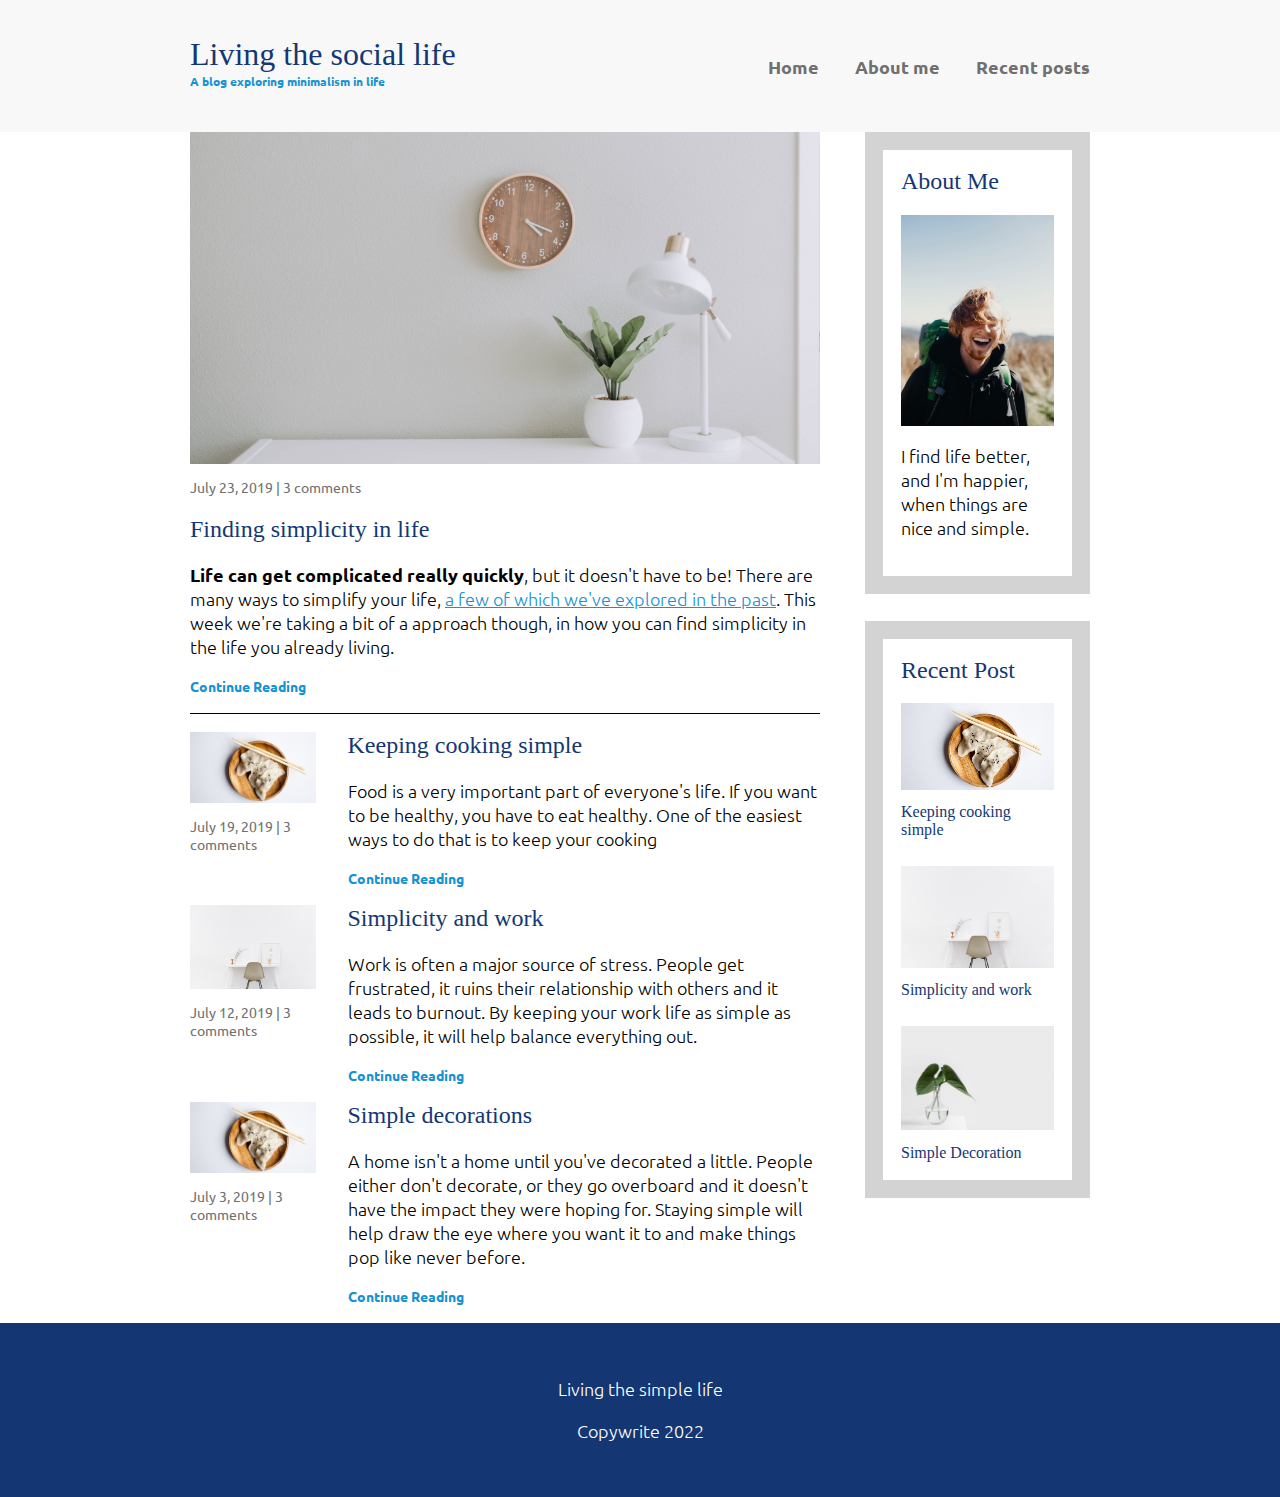
==== index.html @ bc40eb61 "fixed some class names" ====
<html>
    <head>
        <link href="https://fonts.googleapis.com/css2?family=Ubuntu:wght@300;400;700&display=swap" rel="stylesheet">
        <link rel="stylesheet" href="css/style.css">
    </head>
    <body> 
        <header>
            <div class="container container-flex">
                <div class="site-title">
                    <h1>Living the social life</h1>
                    <p class="subtitle">A blog exploring minimalism in life</p>
                </div>
                <nav>
                    <ul>
                        <li><a href="#">Home</a></li>
                        <li><a href="#">About me</a></li>
                        <li><a href="#">Recent posts</a></li>
                    </ul>
                </nav>
            </div> <!-- / .container -->
        </header>

      

           <!--main content container-->
            <div class="container container-flex">
                 <!--left side starts-->
                <main class="main-content">
                    <article id="article-feature">
                        <img src="img/home-decor.jpg">
                        <h3 class="date-info">July 23, 2019  |  3 comments</h3>
                        <h2 class="div-header">Finding simplicity in life</h2>
                        <p><strong>Life can get complicated really quickly</strong>, but it doesn't have to be! There are many ways 
                           to simplify your life, <a href="#" >a few of which we've explored in the past</a>. This week we're taking 
                           a bit of a approach though, in how you can find simplicity in the life you already living. 
                        </p>
                        <a href="#" class="article-read-more">Continue Reading</a>
                        <div class="section-breakoff"></div>
                    </article>

                    <div class="sub-sec-container">
                        <!--firt sub-sec-->
                        <article class="article-recent">
                            <div class="left-sub-sec">
                                <img src="img/food.jpg" alt="plate of food">
                                <h3>July 19, 2019  |  3 comments</h3>
                            </div>
                            <div class="right-sub-sec">
                                <h2>Keeping cooking simple</h2>
                                <p>Food is a very important part of everyone's life. If you want to be healthy, you 
                                   have to eat healthy. One of the easiest ways to do that is to keep your cooking 
                                </p>
                                <a href="#" class="article-read-more">Continue Reading</a>
                            </div>
                        </article>
                        <!--second sub-sec-->
                        <article class="article-recent">
                            <div class="left-sub-sec">
                                <img src="img/work-desk.jpg" alt="work space">
                                <h3>July 12, 2019  |  3 comments</h3>
                            </div>
                            <div class="right-sub-sec">
                                <h2>Simplicity and work</h2>
                                <p>Work is often a major source of stress. People get frustrated, it ruins their 
                                   relationship with others and it leads to burnout. By keeping your work life as 
                                   simple as possible, it will help balance everything out. 
                                </p>
                                <a href="#" class="article-read-more">Continue Reading</a>
                            </div>
                        </article>
                        <!--Third sub-sec-->
                        <article class="article-recent">
                            <div class="left-sub-sec">
                                <img src="img/food.jpg" alt="plate of food">
                                <h3>July 3, 2019  |  3 comments</h3>
                            </div>
                            <div class="right-sub-sec">
                                <h2>Simple decorations</h2>
                                <p>A home isn't a home until you've decorated a little. People either don't decorate, 
                                   or they go overboard and it doesn't have the impact they were hoping for. Staying 
                                   simple will help draw the eye where you want it to and make things pop like never 
                                   before. 
                                </p>
                                <a href="#" class="article-read-more">Continue Reading</a>
                            </div>
                        </article>
                    </div>
                    <!--Ends main content container-->
                </main>

                <!--side bar-->
                <aside class="side-bar">
                    
                    <div class="side-bar-widget">
                        <h2 class="post-header">About Me</h2>
                        <img src="img/mike-baker.jpg" alt="man smiling">
                        <p>I find life better, and I'm happier, when things are nice and simple.</p>
                    </div>

                    <div class="recent-posts">
                        <h2 class="post-header">Recent Post</h2>
                        <!--first post-->
                        <div class="post">
                            <img src="img/food.jpg" alt="food" />
                            <h2 class="post-h2">Keeping cooking simple</h2>
                        </div>
                        <!--second post-->
                        <div class="post">
                            <img src="img/work-desk.jpg" alt="work desk" />
                            <h2 class="post-h2">Simplicity and work</h2>
                        </div>
                        <!--third post-->
                        <div class="post last-post">
                            <img src="img/plant.jpg" alt="plant" />
                            <h2 class="post-h2">Simple Decoration</h2>
                        </div>
                    </div>
                </aside>
                <!--container ends here-->
            </div>
        <footer>
            <p>Living the simple life</p>
            <p>Copywrite 2022</p>
        </footer>
    </body>
</html>
---- css/style.css ----
/*  Fonts
-----
font-family: 'Lora', serif;
font-family: 'Ubuntu', sans-serif;
*/

body {
    margin: 0;
    font-family: 'Ubuntu', sans-serif;
    font-size: 1.125rem;
    font-weight: 300;
}

/* =================
Typography
================= */

h1,
h2 {
    font-family: 'Lora', serif;
    font-weight: 400;
    color: #143774;
}

h1 {
    font-size: 2rem;
    margin: 0;
}

h2{
    color: #143774;
    font-size: 1.5rem;
}

h3{
    font-weight: 400;
    font-size: .875rem;
    color: #707070
}

a {
    color: #1792d2;
}

a:hover,
a:focus {
    color: #143774;
}

strong{
    font-weight: 700;
}

.post-header{
    margin-top: 0;
}

.post-h2{
    font-size: 16px;
}

.subtitle {
    font-weight: 700;
    color: #1792d2;
    font-size: .75rem;
    margin: 0;
}

.article-read-more{
    color: #1792D2;
    text-decoration: none;
    font-size: 0.875rem;
    font-weight: 700;
}

.article-read-more:hover,
.article-read-more:focus{
    color: #143774;
    text-decoration: underline;
}

.span-bold{
    font-weight: 800;
}


/* =================
Layout
================= */

.container {
    width: 90%;
    max-width: 900px;
    margin: 0 auto;
}

.art-container{
    display: flex;
    margin: 0 auto;
}

.left-side{
    width: 70%;
}

.right-side{
    width: 25%;
}

img{
    width: 100%;
}

.container-flex {
    display: flex;
    justify-content: space-between;
}

header {
    background: #f8f8f8;
    padding: 2em 0;
}

.main-content{
    margin-top: 0
}

.section-breakoff{
    margin: 1em 0;
    height: 1px;
    background-color: black;
}

@media (max-width: 675px) {
    .container-nav {
        flex-direction: column;
    }
    
    header {
        text-align: center;
    }
}

/* navigation */

nav ul {
    list-style: none;
    padding: 0;
    display: flex;
    justify-content: center;
}

nav li {
    margin-left: 2em;
}

nav a {
    text-decoration: none;
    color: #707070;
    font-weight: 700;
    padding: .25em 0;
}

nav a:hover,
nav a:focus {
    color: #1792d2;
}

.current-page {
    border-bottom: 1px solid #707070;
}

.current-page:hover {
    color: #707070;
}

@media (max-width: 675px) {
    nav ul {
        flex-direction: column;
    }
    
    nav li {
        margin: .5em 0;
    }
}

.main-content{
    width: 70%;
}

.side-bar{
    width: 25%;
}

.article-recent{
    display: flex;
    justify-content: space-between;
    margin: 1em 0;
  
}

.right-sub-sec{
    width: 75%;
}

.right-sub-sec h2{
    margin-top: 0;
}

.left-sub-sec{
    width: 20%;
    display: flex;
    flex-direction: column;
}



.side-bar-widget, .recent-posts{
    border: lightgray 18px solid;
    margin-bottom: 1.5em;
    padding: 1em;
}

.post h2{
    margin-bottom: 0;
}

.post{
    margin-bottom: 1.5em
}

.last-post{
    margin-bottom: 0;
}


footer{
    background: #143774;
    padding: 2em;
    text-align: center;
    color: white
}



#article-feature a{

}
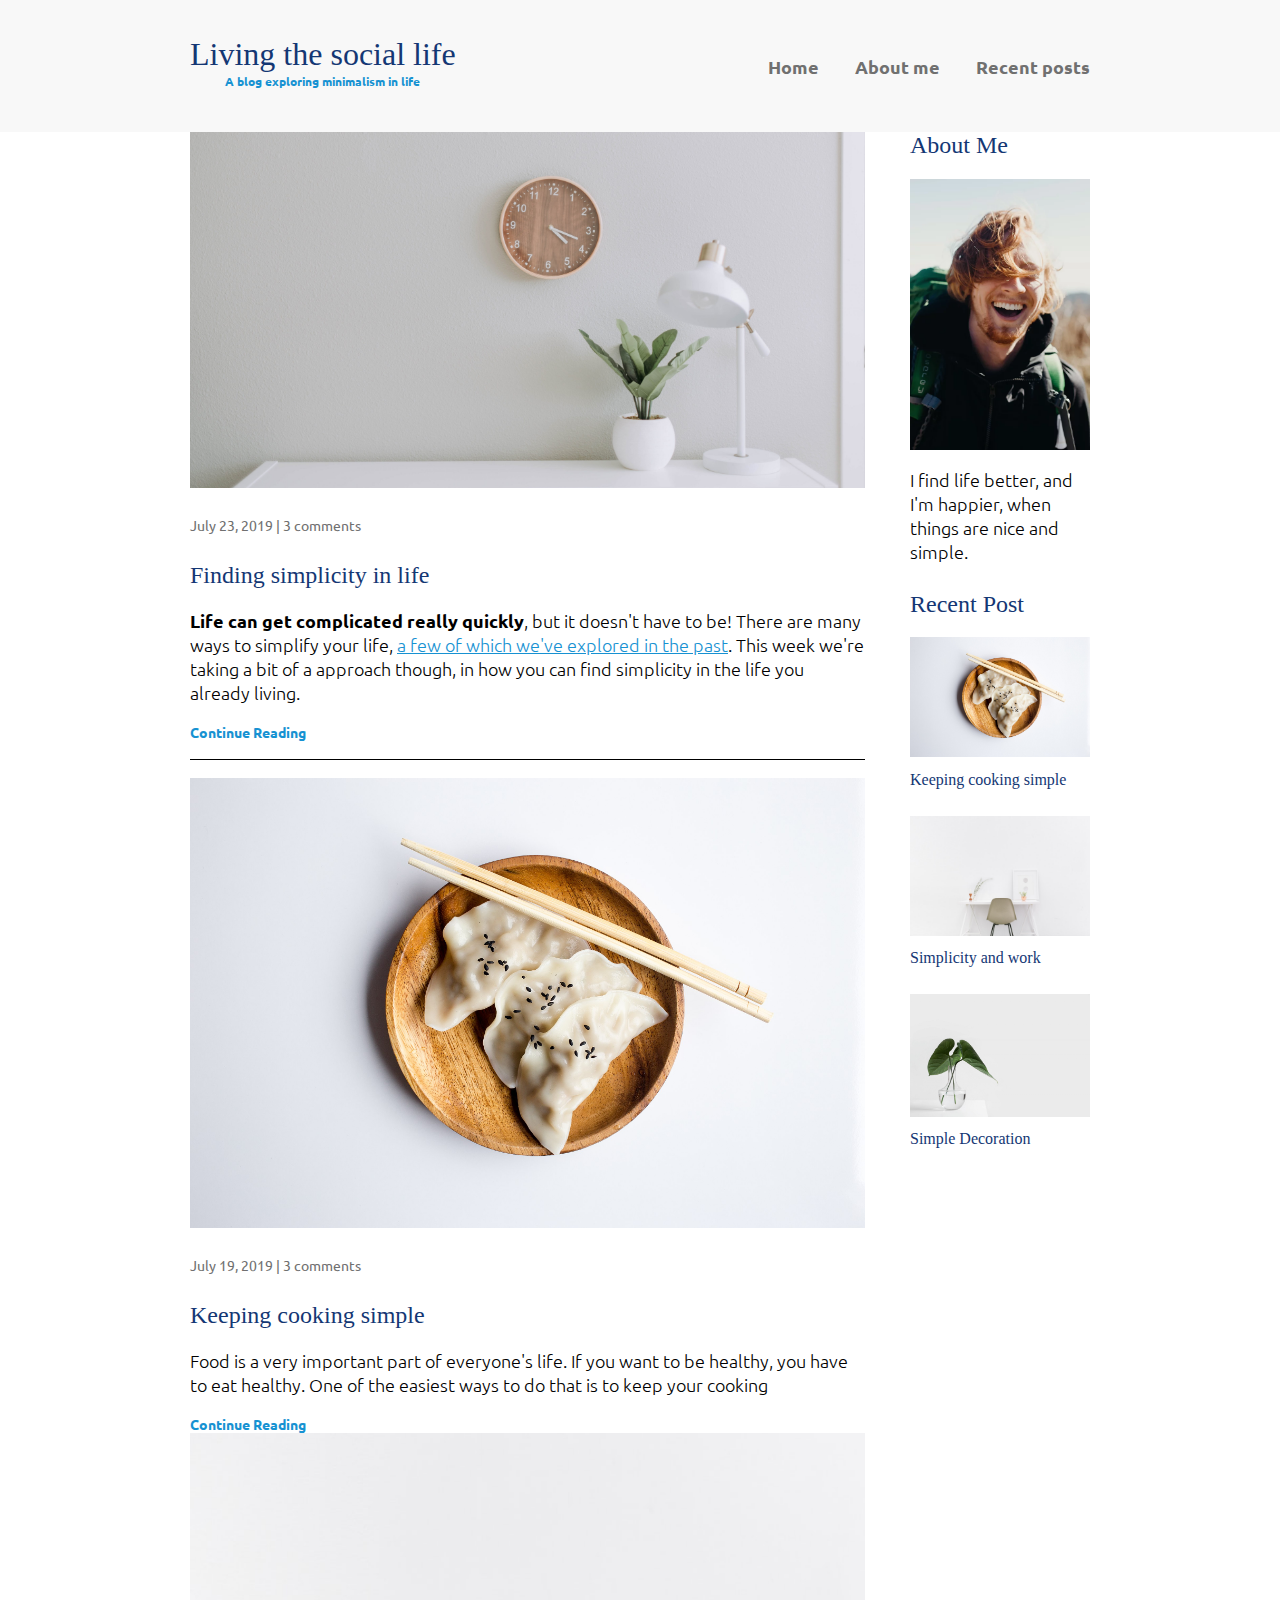
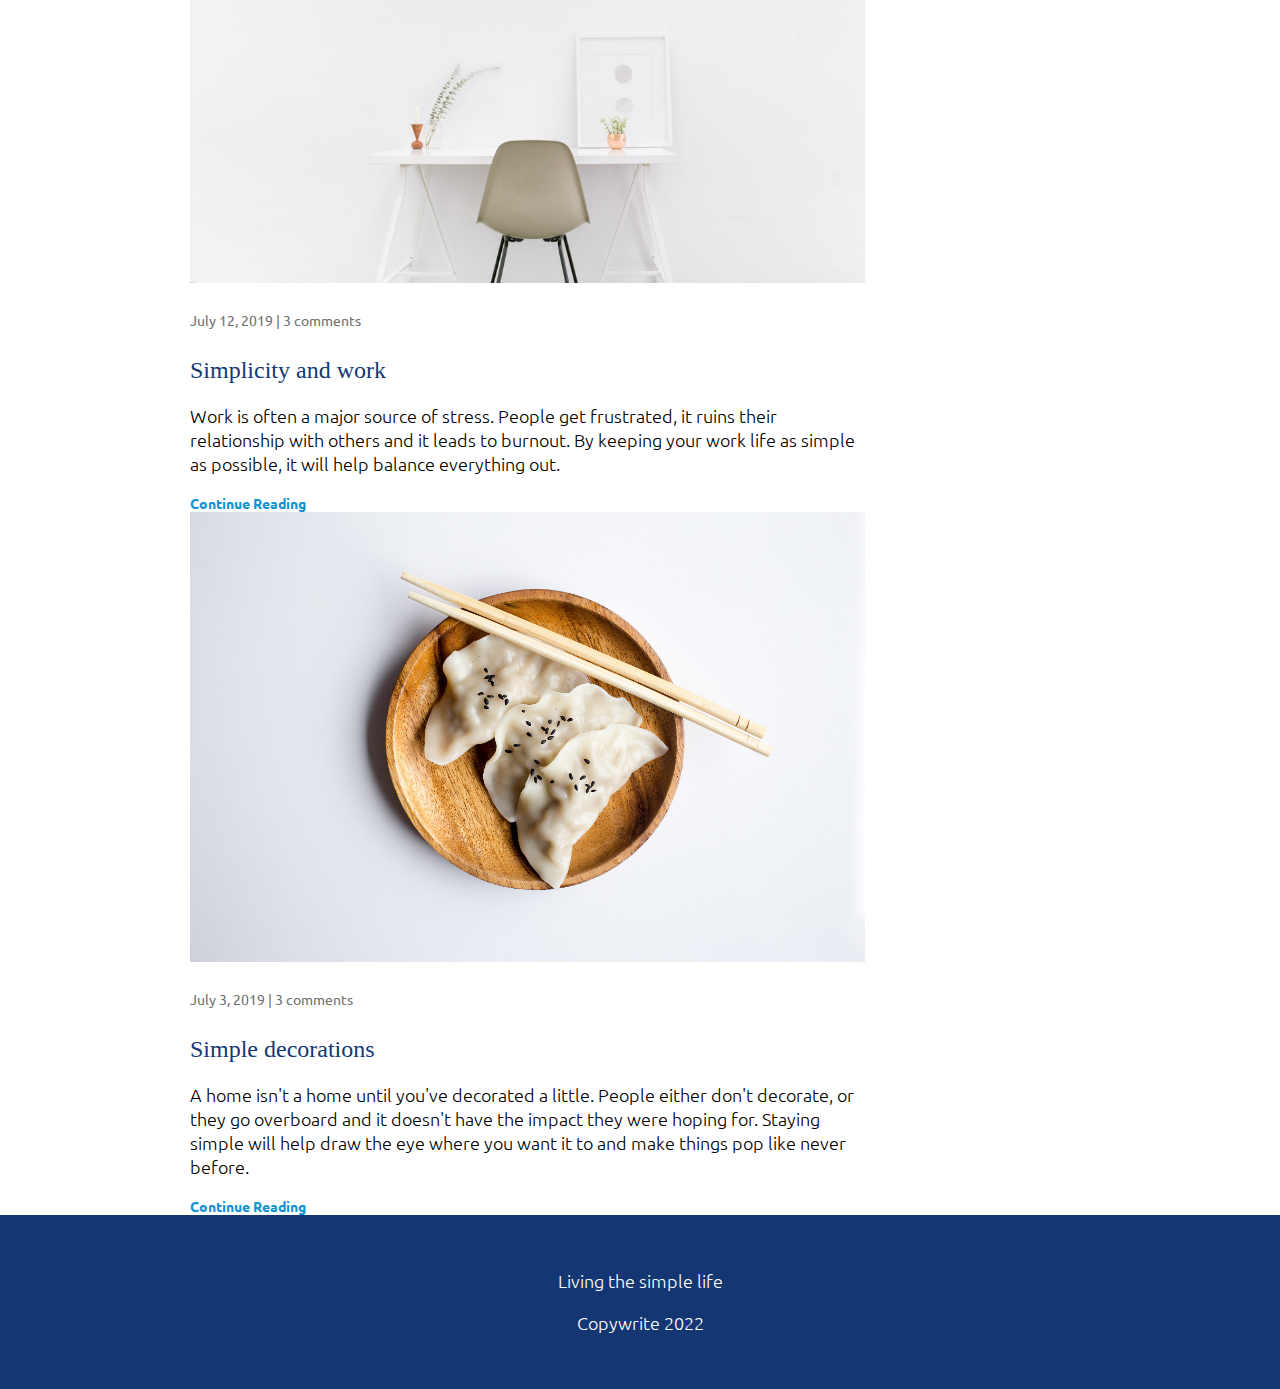
==== commit 4ad4f019: "fixed more layout issues" ====
--- a/index.html
+++ b/index.html
@@ -28,7 +28,7 @@
                 <main class="main-content">
                     <article id="article-feature">
                         <img src="img/home-decor.jpg">
-                        <h3 class="date-info">July 23, 2019  |  3 comments</h3>
+                        <p class="article-info">July 23, 2019  |  3 comments</p>
                         <h2 class="div-header">Finding simplicity in life</h2>
                         <p><strong>Life can get complicated really quickly</strong>, but it doesn't have to be! There are many ways 
                            to simplify your life, <a href="#" >a few of which we've explored in the past</a>. This week we're taking 
@@ -43,7 +43,7 @@
                         <article class="article-recent">
                             <div class="left-sub-sec">
                                 <img src="img/food.jpg" alt="plate of food">
-                                <h3>July 19, 2019  |  3 comments</h3>
+                                <p class="article-info">July 19, 2019  |  3 comments</p>
                             </div>
                             <div class="right-sub-sec">
                                 <h2>Keeping cooking simple</h2>
@@ -57,7 +57,7 @@
                         <article class="article-recent">
                             <div class="left-sub-sec">
                                 <img src="img/work-desk.jpg" alt="work space">
-                                <h3>July 12, 2019  |  3 comments</h3>
+                                <p class="article-info">July 12, 2019  |  3 comments</p>
                             </div>
                             <div class="right-sub-sec">
                                 <h2>Simplicity and work</h2>
@@ -72,7 +72,7 @@
                         <article class="article-recent">
                             <div class="left-sub-sec">
                                 <img src="img/food.jpg" alt="plate of food">
-                                <h3>July 3, 2019  |  3 comments</h3>
+                                <p class="article-info">July 3, 2019  |  3 comments</p>
                             </div>
                             <div class="right-sub-sec">
                                 <h2>Simple decorations</h2>
@@ -93,7 +93,7 @@
                     
                     <div class="side-bar-widget">
                         <h2 class="post-header">About Me</h2>
-                        <img src="img/mike-baker.jpg" alt="man smiling">
+                        <img src="img/mike-baker.webp" alt="man smiling">
                         <p>I find life better, and I'm happier, when things are nice and simple.</p>
                     </div>
 
--- a/css/style.css
+++ b/css/style.css
@@ -11,6 +11,11 @@
     font-weight: 300;
 }
 
+img{
+    max-width: 100%;
+    display: block;
+}
+
 /* =================
 Typography
 ================= */
@@ -32,11 +37,7 @@
     font-size: 1.5rem;
 }
 
-h3{
-    font-weight: 400;
-    font-size: .875rem;
-    color: #707070
-}
+
 
 a {
     color: #1792d2;
@@ -66,11 +67,21 @@
     margin: 0;
 }
 
+.article-read-more,
+.article-info{
+    font-size: .875rem
+}
+
 .article-read-more{
     color: #1792D2;
     text-decoration: none;
-    font-size: 0.875rem;
-    font-weight: 700;
+    font-weight: 700;
+}
+
+.article-info{
+    font-weight: 400;
+    color: #707070;
+    margin: 2em 0;
 }
 
 .article-read-more:hover,
@@ -94,31 +105,17 @@
     margin: 0 auto;
 }
 
-.art-container{
-    display: flex;
-    margin: 0 auto;
-}
-
-.left-side{
-    width: 70%;
-}
-
-.right-side{
-    width: 25%;
-}
-
-img{
-    width: 100%;
-}
 
 .container-flex {
     display: flex;
+    flex-direction: column;
     justify-content: space-between;
 }
 
 header {
     background: #f8f8f8;
     padding: 2em 0;
+    text-align: center;
 }
 
 .main-content{
@@ -131,15 +128,30 @@
     background-color: black;
 }
 
-@media (max-width: 675px) {
-    .container-nav {
-        flex-direction: column;
-    }
+
+
+@media (min-width: 675px) {
+    .container-flex{
+        flex-direction: row;
+    }
+
+    main{
+        width: 75%;
+    }
+
+    aside{
+        width: 20%
+    }
+}
+
+
     
-    header {
-        text-align: center;
-    }
-}
+  
+
+
+/* main content & sidebar */
+
+
 
 /* navigation */
 
@@ -175,6 +187,7 @@
 }
 
 @media (max-width: 675px) {
+    
     nav ul {
         flex-direction: column;
     }
@@ -184,41 +197,22 @@
     }
 }
 
-.main-content{
-    width: 70%;
-}
-
-.side-bar{
-    width: 25%;
-}
-
-.article-recent{
-    display: flex;
-    justify-content: space-between;
-    margin: 1em 0;
-  
-}
-
-.right-sub-sec{
-    width: 75%;
-}
+
+
+
+
 
 .right-sub-sec h2{
     margin-top: 0;
 }
 
-.left-sub-sec{
-    width: 20%;
-    display: flex;
-    flex-direction: column;
-}
+
 
 
 
 .side-bar-widget, .recent-posts{
-    border: lightgray 18px solid;
     margin-bottom: 1.5em;
-    padding: 1em;
+   
 }
 
 .post h2{
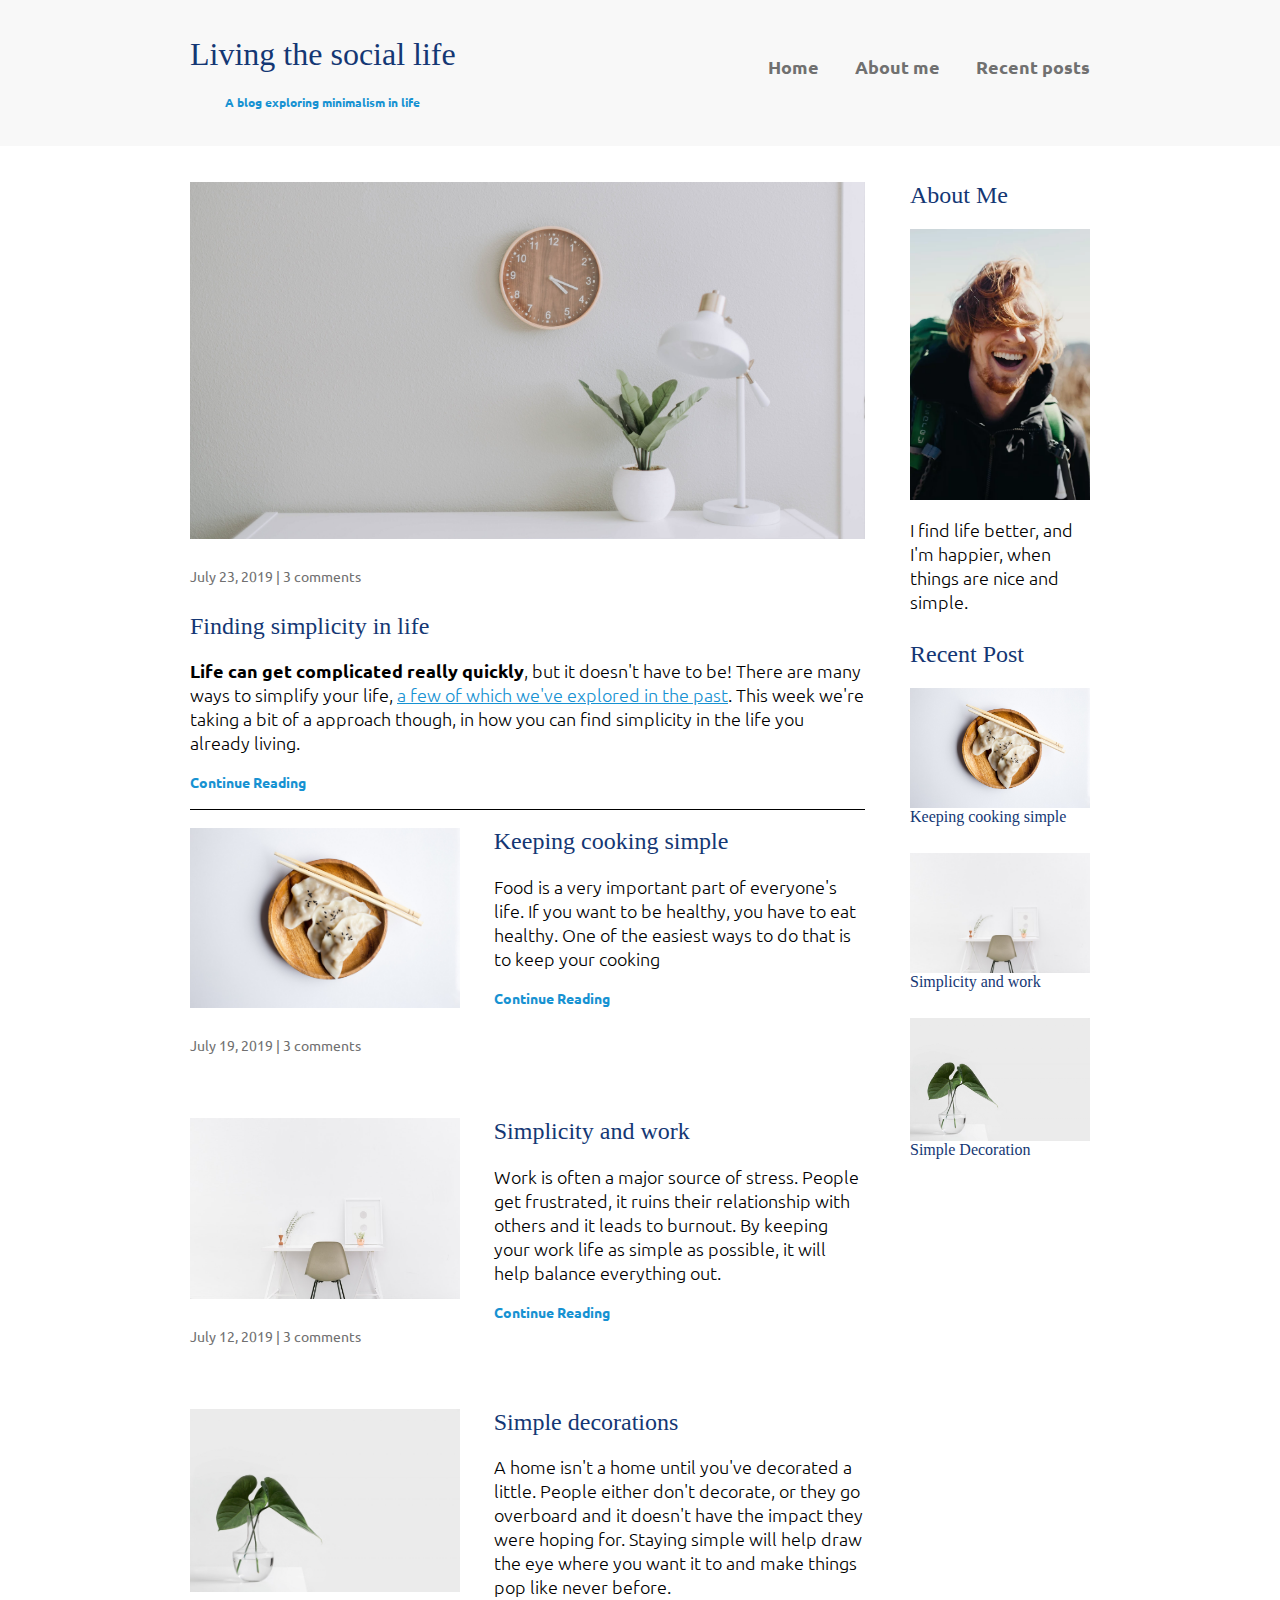
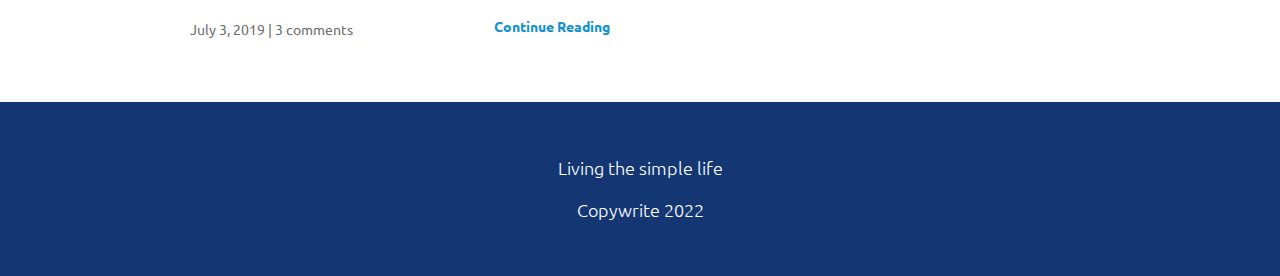
==== commit 58f798a8: "added image" ====
--- a/index.html
+++ b/index.html
@@ -71,7 +71,7 @@
                         <!--Third sub-sec-->
                         <article class="article-recent">
                             <div class="left-sub-sec">
-                                <img src="img/food.jpg" alt="plate of food">
+                                <img src="img/plant.jpg" alt="plate of food">
                                 <p class="article-info">July 3, 2019  |  3 comments</p>
                             </div>
                             <div class="right-sub-sec">
--- a/css/style.css
+++ b/css/style.css
@@ -21,16 +21,17 @@
 ================= */
 
 h1,
-h2 {
+h2,
+h3 {
     font-family: 'Lora', serif;
     font-weight: 400;
     color: #143774;
+    margin-top: 0
 }
 
 h1 {
     font-size: 2rem;
-    margin: 0;
-}
+   }
 
 h2{
     color: #143774;
@@ -116,6 +117,7 @@
     background: #f8f8f8;
     padding: 2em 0;
     text-align: center;
+    margin-bottom: 2em
 }
 
 .main-content{
@@ -128,6 +130,11 @@
     background-color: black;
 }
 
+.article-recent{
+    margin-bottom: 2em;
+    display: flex;
+    flex-direction: column;
+}
 
 
 @media (min-width: 675px) {
@@ -215,9 +222,6 @@
    
 }
 
-.post h2{
-    margin-bottom: 0;
-}
 
 .post{
     margin-bottom: 1.5em
@@ -237,6 +241,17 @@
 
 
 
-#article-feature a{
-
+@media (min-width: 675px){
+    .article-recent{
+        flex-direction: row;
+        justify-content: space-between;
+    }
+
+    .left-sub-sec{
+        width: 40%
+    }
+
+    .right-sub-sec{
+        width: 55%
+    }
 }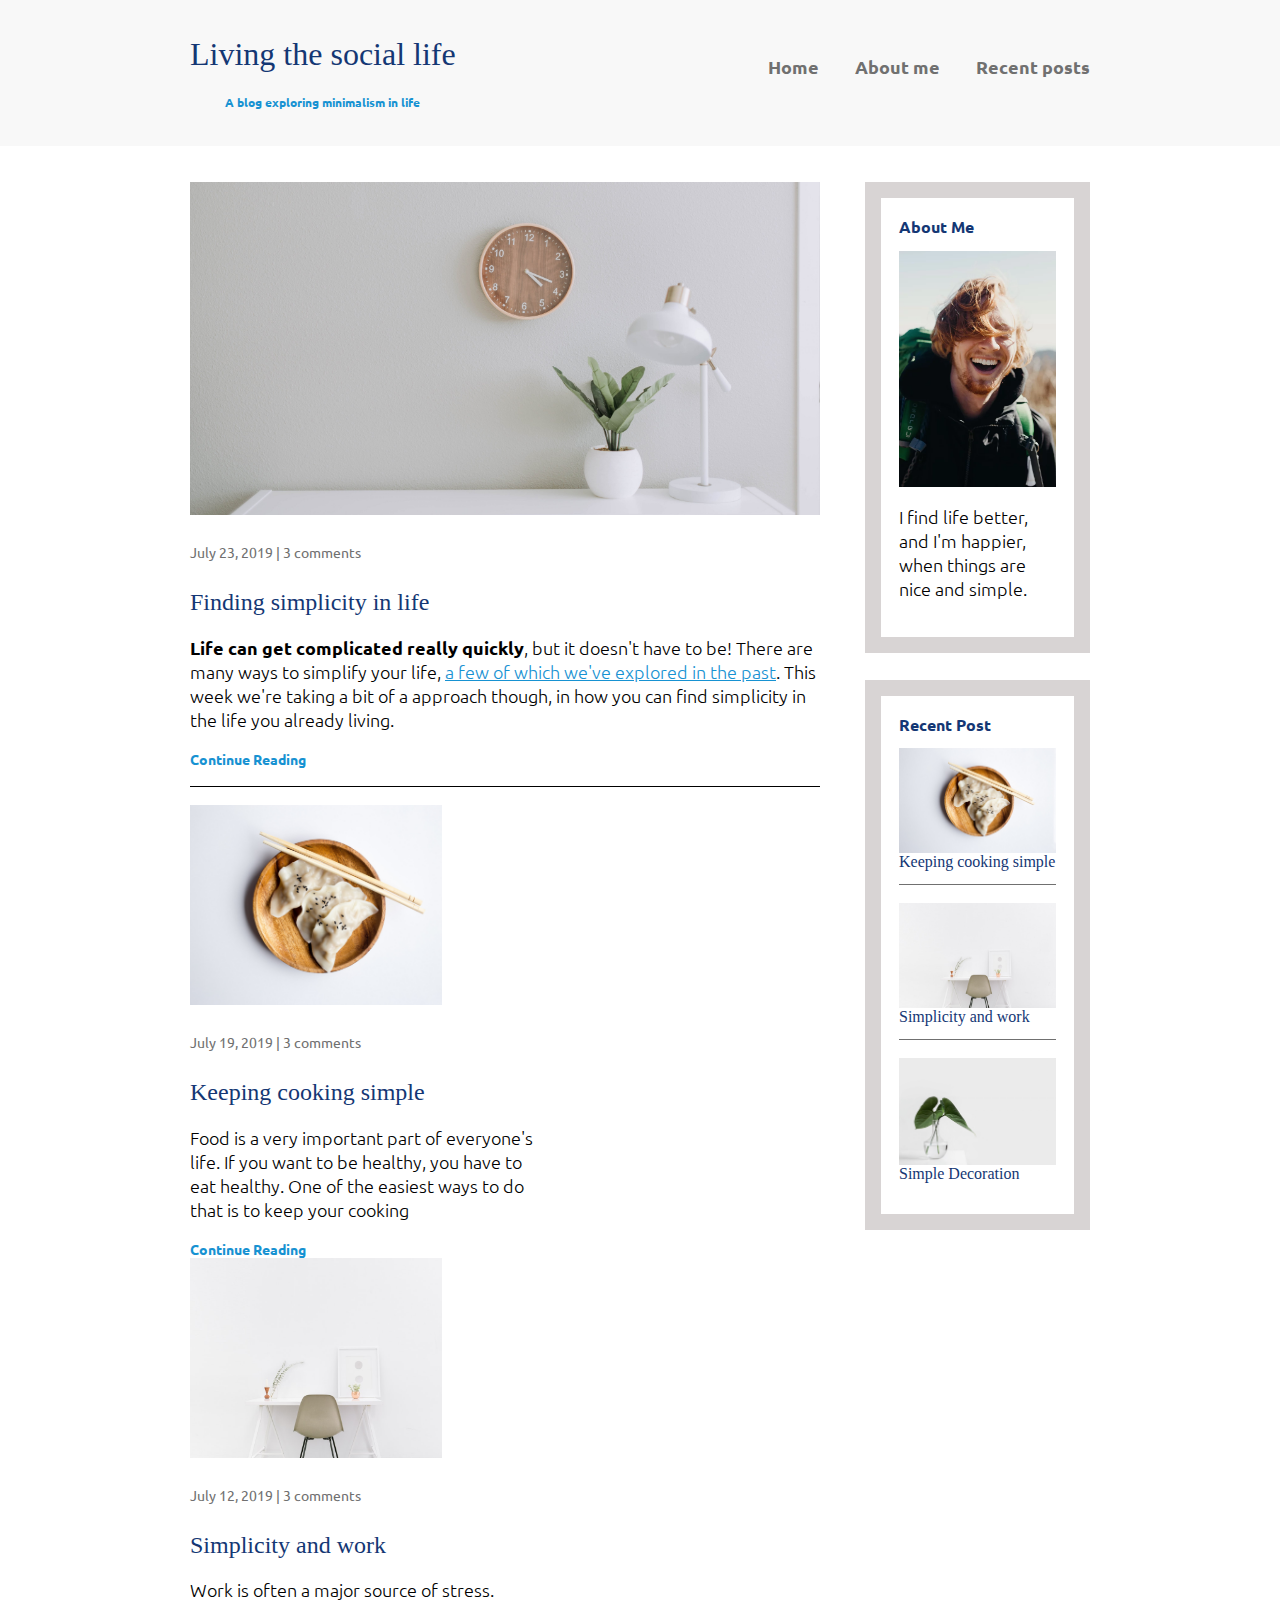
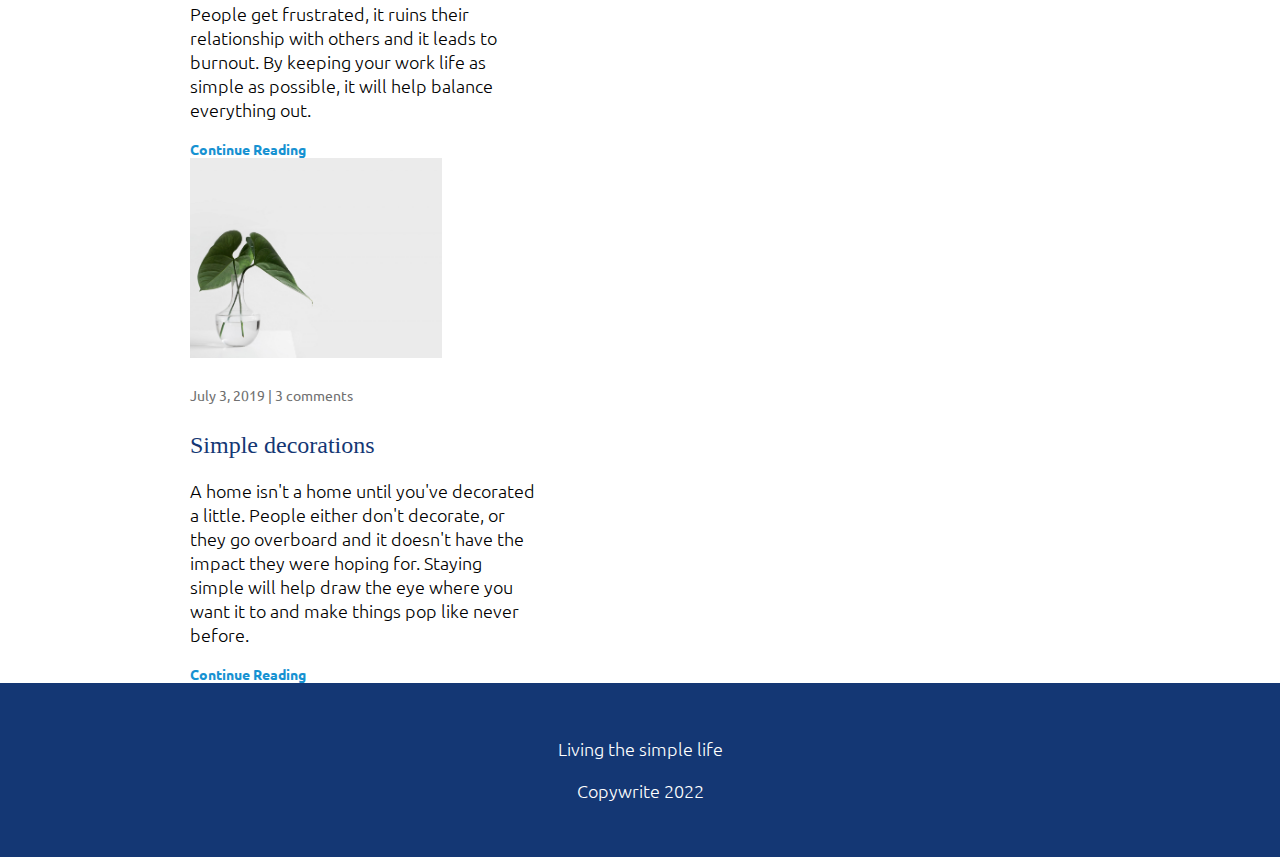
==== commit 7b43ee77: "added pseudo class for side bar widget" ====
--- a/index.html
+++ b/index.html
@@ -97,20 +97,22 @@
                         <p>I find life better, and I'm happier, when things are nice and simple.</p>
                     </div>
 
-                    <div class="recent-posts">
+                    <div class="side-bar-widget">
                         <h2 class="post-header">Recent Post</h2>
+                        
                         <!--first post-->
-                        <div class="post">
+                        <div class="widget-recent-post">
                             <img src="img/food.jpg" alt="food" />
                             <h2 class="post-h2">Keeping cooking simple</h2>
                         </div>
                         <!--second post-->
-                        <div class="post">
+                        <div class="widget-recent-post">
                             <img src="img/work-desk.jpg" alt="work desk" />
                             <h2 class="post-h2">Simplicity and work</h2>
                         </div>
+                      
                         <!--third post-->
-                        <div class="post last-post">
+                        <div class="widget-recent-post">
                             <img src="img/plant.jpg" alt="plant" />
                             <h2 class="post-h2">Simple Decoration</h2>
                         </div>
--- a/css/style.css
+++ b/css/style.css
@@ -55,6 +55,9 @@
 
 .post-header{
     margin-top: 0;
+    font-size: 1rem;
+    font-weight: 700;
+    font-family: 'Ubuntu', 'sans-serif';
 }
 
 .post-h2{
@@ -130,10 +133,16 @@
     background-color: black;
 }
 
-.article-recent{
-    margin-bottom: 2em;
+.widget-recent-post {
     display: flex;
     flex-direction: column;
+    border-bottom: 1px solid #707070;
+    margin-bottom: 1em;
+}
+
+.widget-recent-post:last-child{
+    border: none;
+    margin-bottom: 0;
 }
 
 
@@ -143,11 +152,11 @@
     }
 
     main{
-        width: 75%;
+        width: 70%;
     }
 
     aside{
-        width: 20%
+        width: 25%;
     }
 }
 
@@ -254,4 +263,24 @@
     .right-sub-sec{
         width: 55%
     }
-}+
+    .article-recent img{
+        width: 100%;
+        min-height: 200px;
+        object-fit: cover;
+    }
+}
+
+
+/*********************** widgets ***********************/
+
+.side-bar-widget{
+    border: solid 16px rgb(216, 212, 212);
+    padding: 1em;
+}
+
+.recent-posts{
+    border: solid 16px rgb(216, 212, 212);
+    padding: 1em;
+}
+
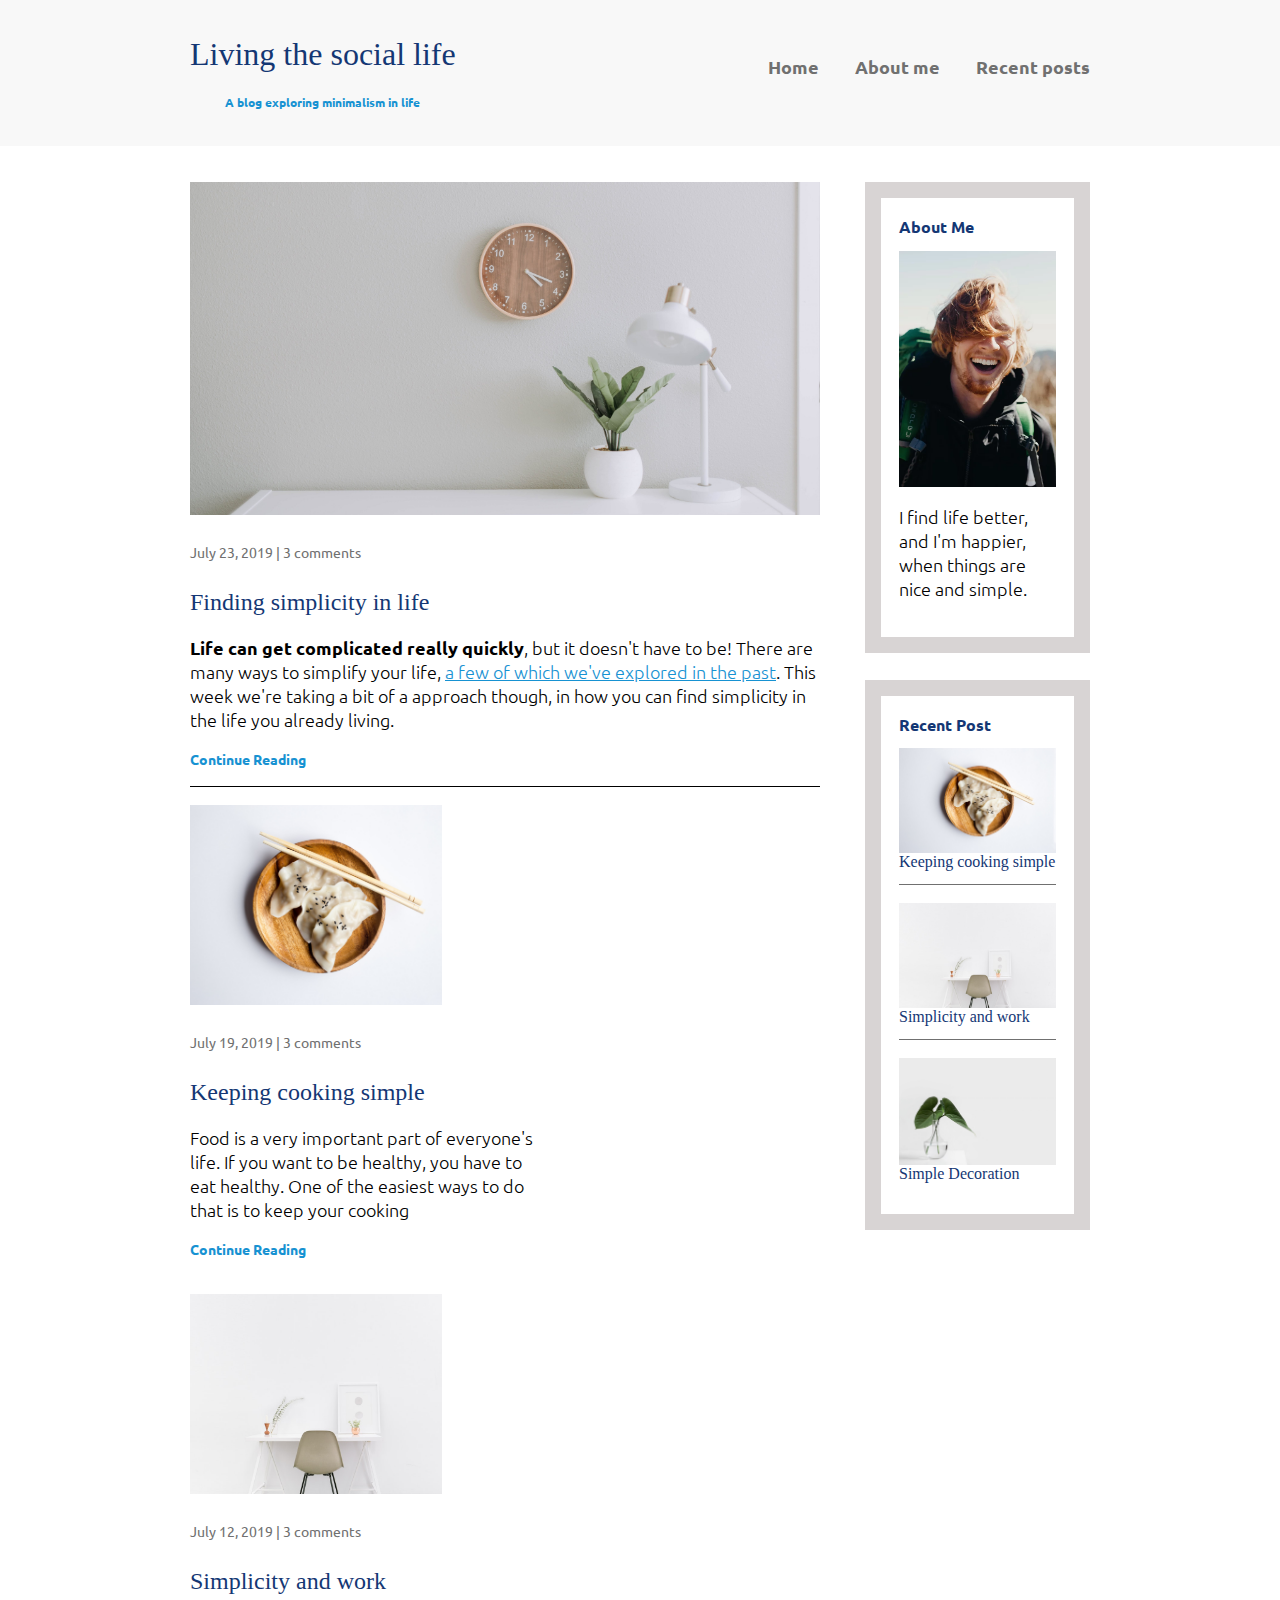
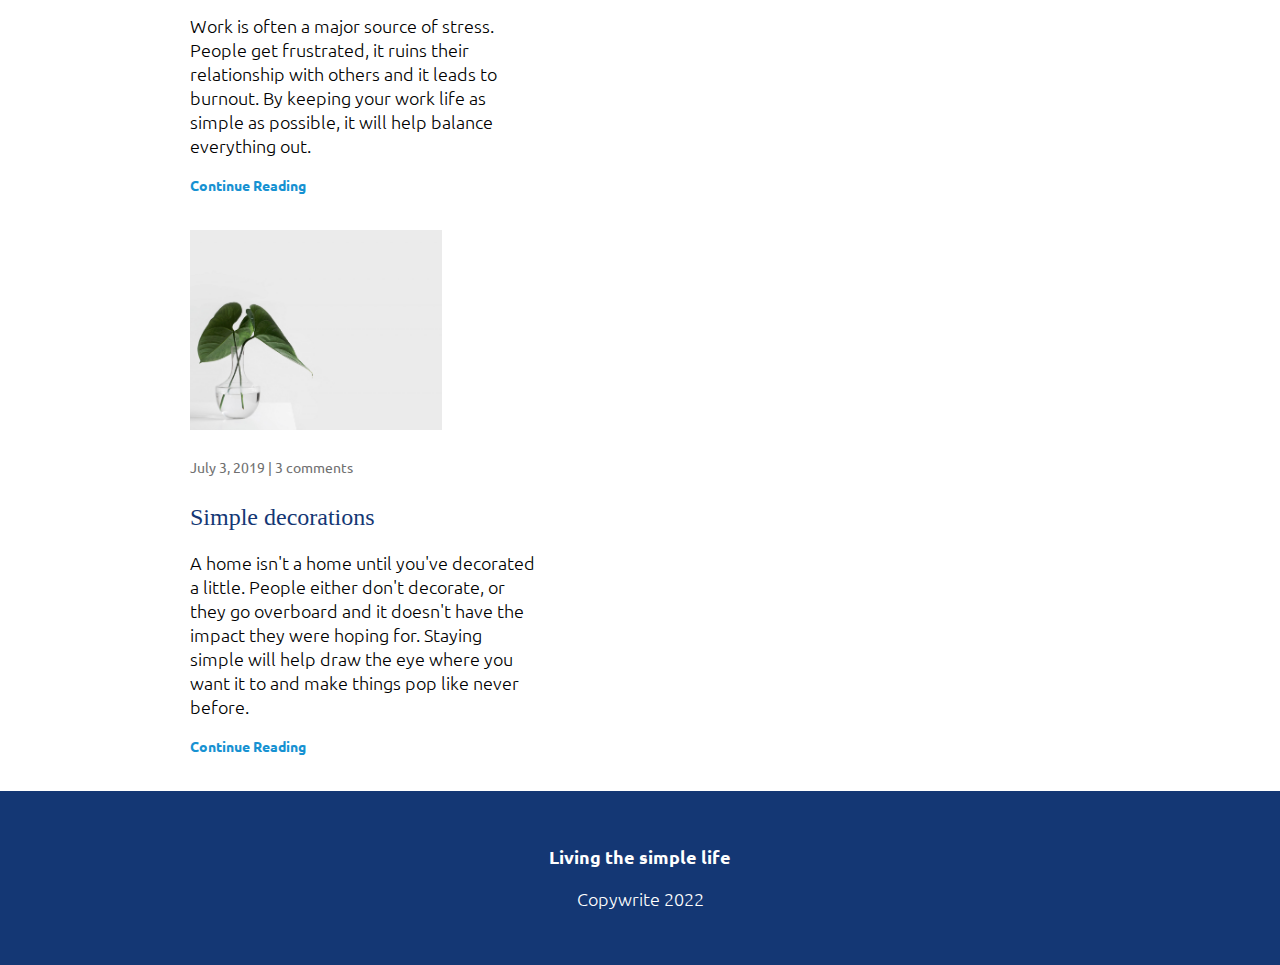
==== commit 6141f2fd: "added some layout margins" ====
--- a/index.html
+++ b/index.html
@@ -121,7 +121,7 @@
                 <!--container ends here-->
             </div>
         <footer>
-            <p>Living the simple life</p>
+            <p><strong>Living the simple life</strong></p>
             <p>Copywrite 2022</p>
         </footer>
     </body>
--- a/css/style.css
+++ b/css/style.css
@@ -123,8 +123,19 @@
     margin-bottom: 2em
 }
 
+footer{
+    background: #143774;
+    padding: 2em;
+    text-align: center;
+    color: white
+}
+
 .main-content{
     margin-top: 0
+}
+
+.article-recent{
+    margin-bottom: 2em
 }
 
 .section-breakoff{
@@ -241,12 +252,7 @@
 }
 
 
-footer{
-    background: #143774;
-    padding: 2em;
-    text-align: center;
-    color: white
-}
+
 
 
 
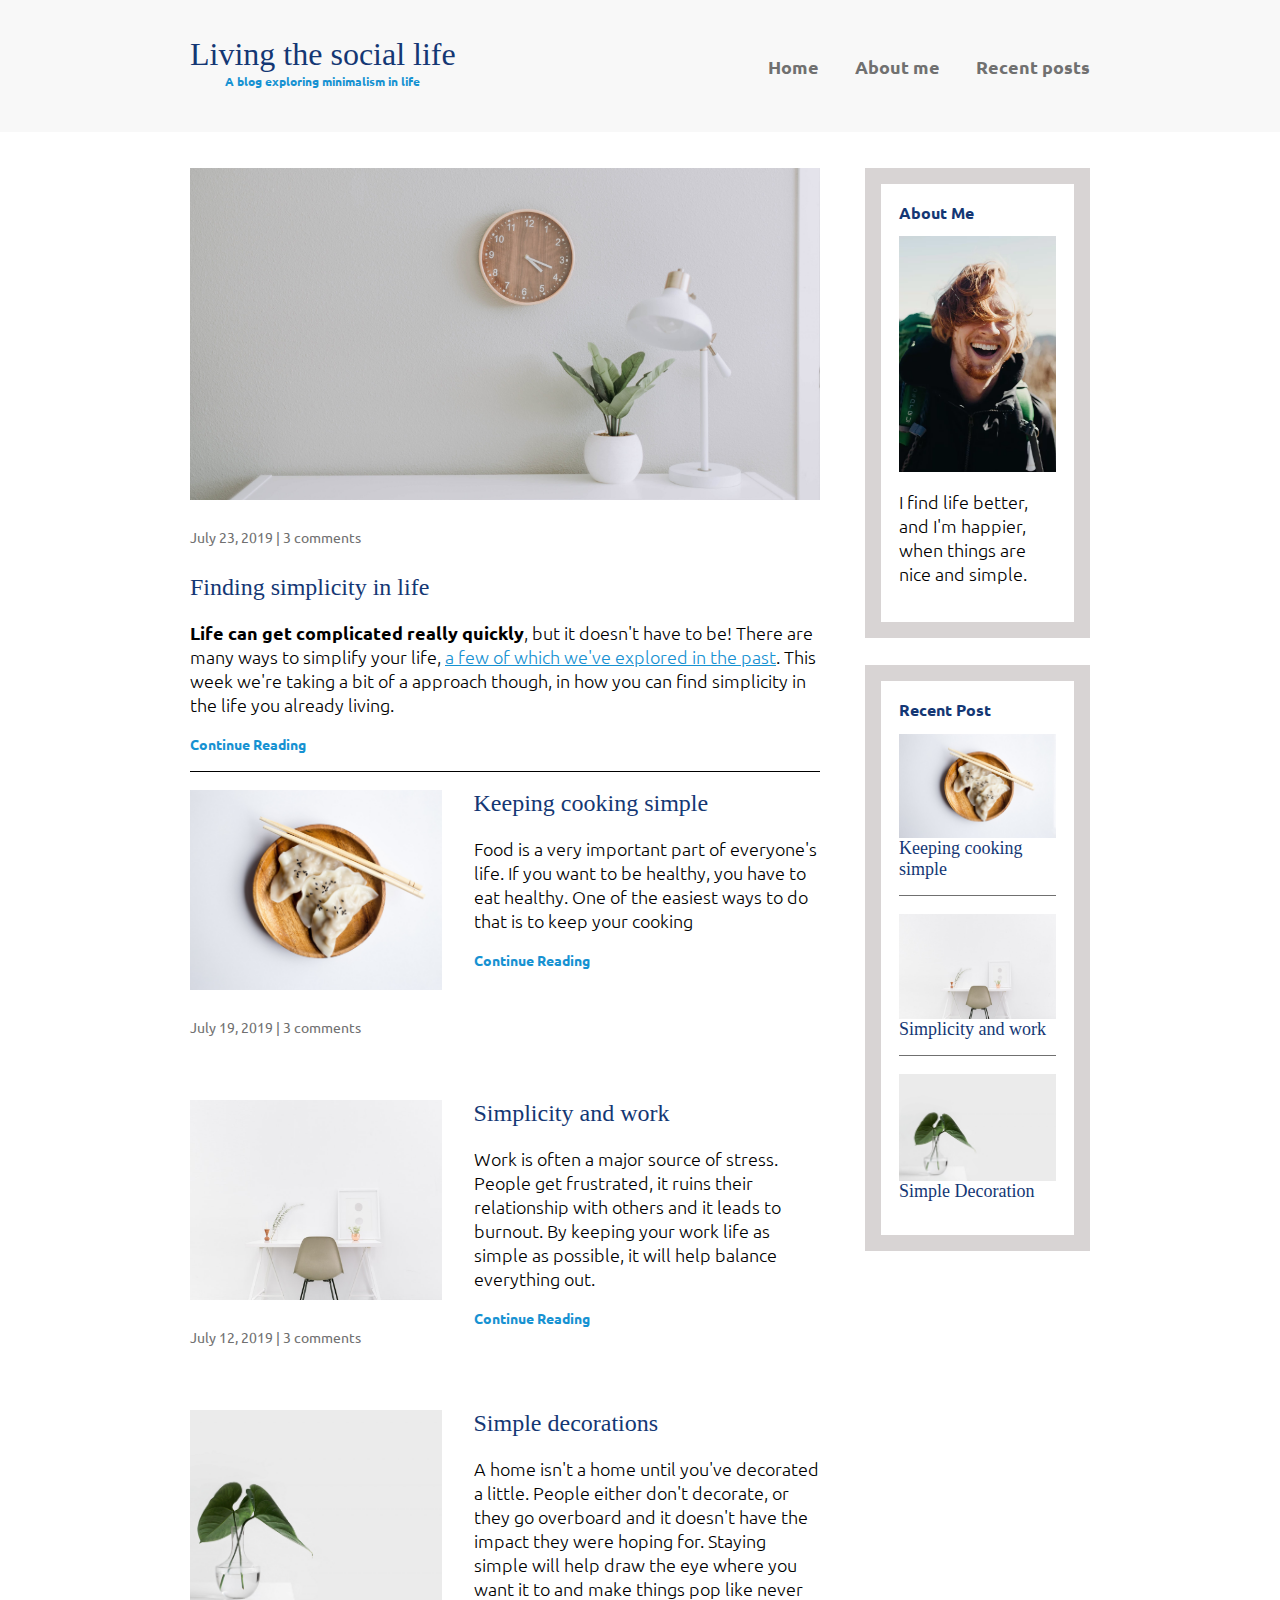
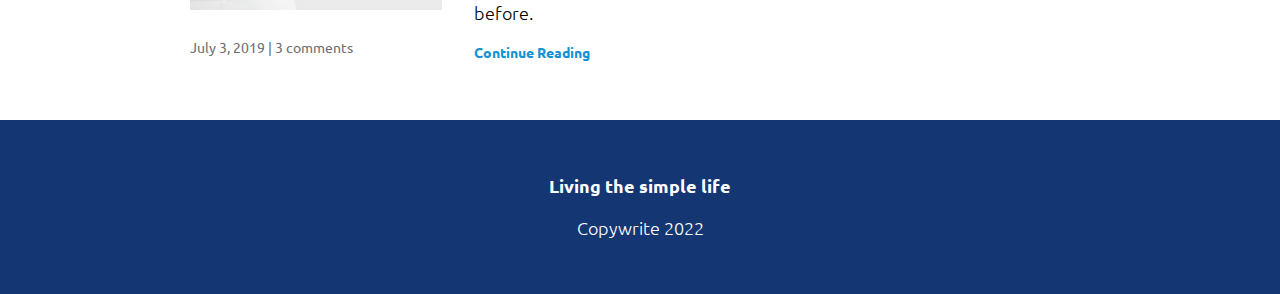
==== commit d6845177: "added content to the about me page" ====
--- a/index.html
+++ b/index.html
@@ -12,9 +12,9 @@
                 </div>
                 <nav>
                     <ul>
-                        <li><a href="#">Home</a></li>
-                        <li><a href="#">About me</a></li>
-                        <li><a href="#">Recent posts</a></li>
+                        <li><a href="index.html">Home</a></li>
+                        <li><a href="about-me.html">About me</a></li>
+                        <li><a href="recent-posts.html">Recent posts</a></li>
                     </ul>
                 </nav>
             </div> <!-- / .container -->
--- a/css/style.css
+++ b/css/style.css
@@ -31,6 +31,7 @@
 
 h1 {
     font-size: 2rem;
+    margin: 0
    }
 
 h2{
@@ -61,7 +62,7 @@
 }
 
 .post-h2{
-    font-size: 16px;
+    font-size: 1.125rem;
 }
 
 .subtitle {
@@ -125,7 +126,7 @@
 
 footer{
     background: #143774;
-    padding: 2em;
+    padding: 2em 0;
     text-align: center;
     color: white
 }
@@ -135,7 +136,7 @@
 }
 
 .article-recent{
-    margin-bottom: 2em
+    margin-bottom: 2em;
 }
 
 .section-breakoff{
@@ -157,6 +158,7 @@
 }
 
 
+
 @media (min-width: 675px) {
     .container-flex{
         flex-direction: row;
@@ -258,6 +260,7 @@
 
 @media (min-width: 675px){
     .article-recent{
+        display: flex;
         flex-direction: row;
         justify-content: space-between;
     }
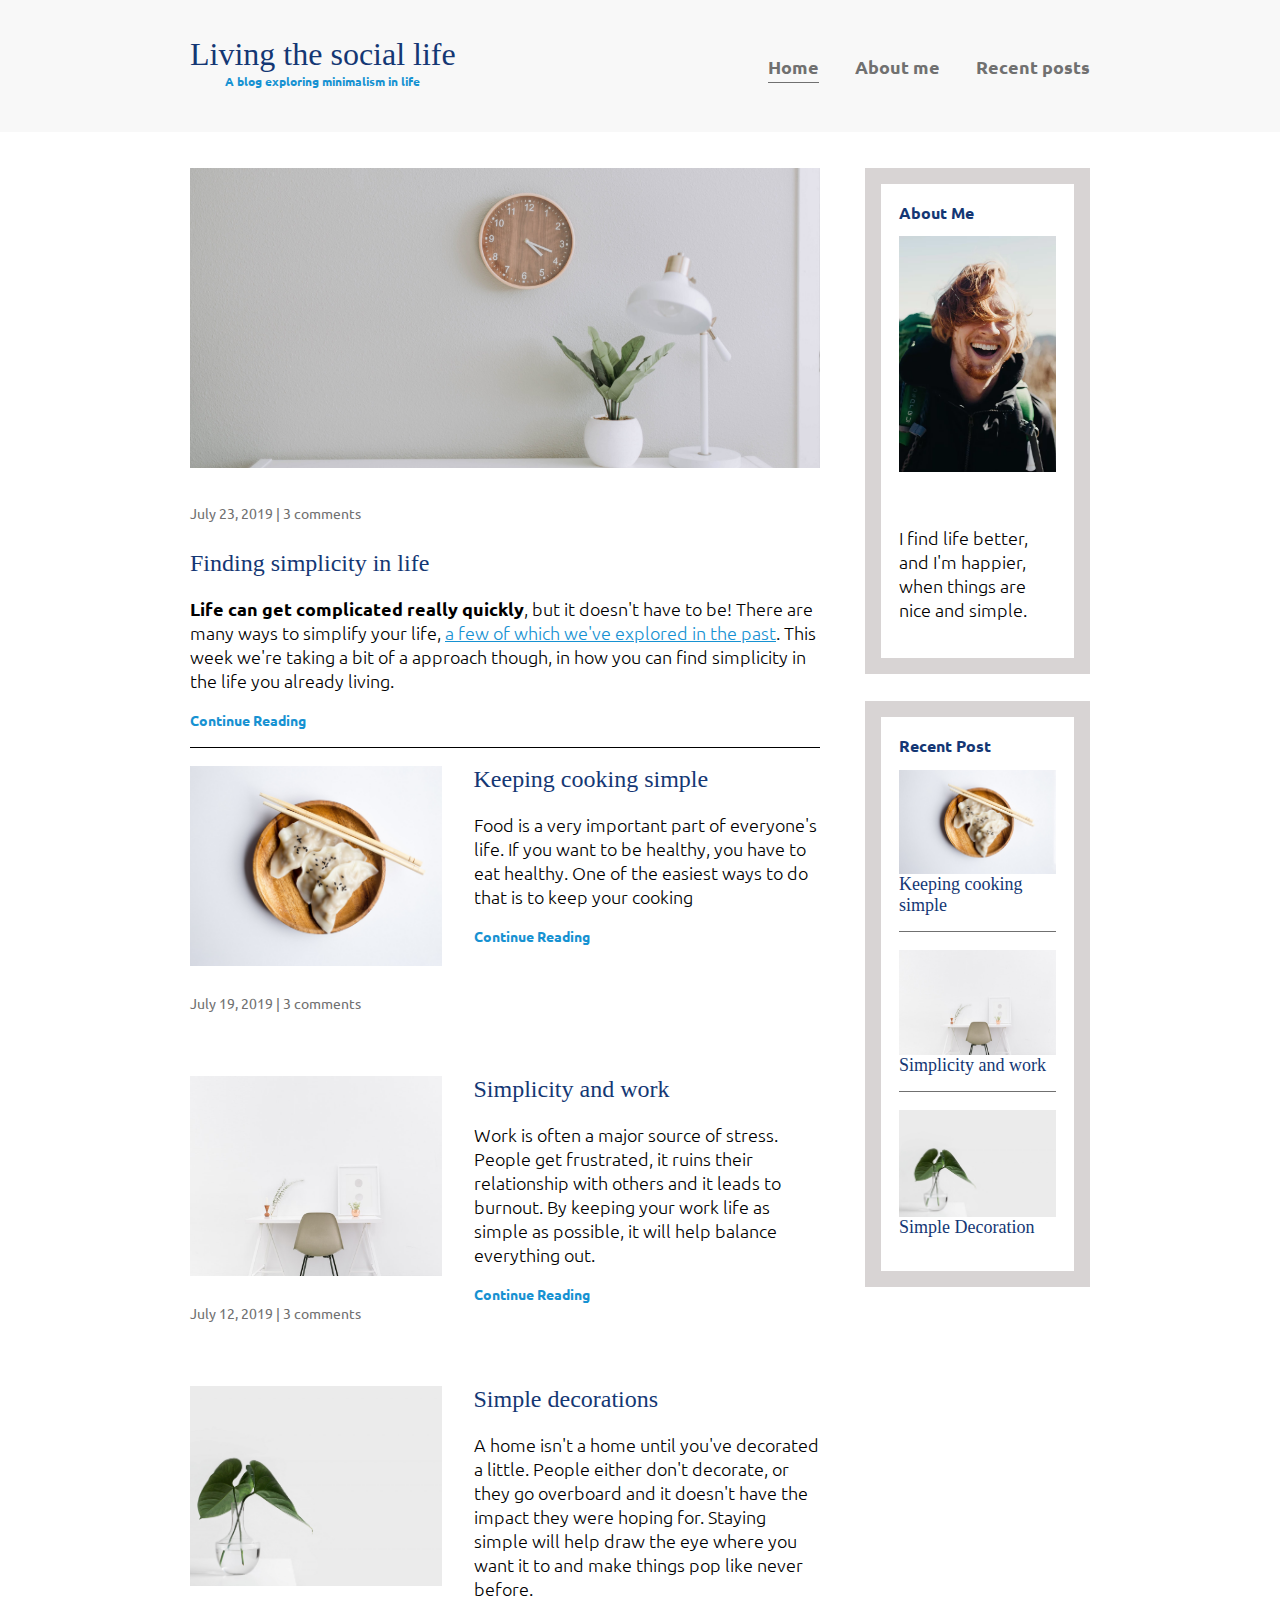
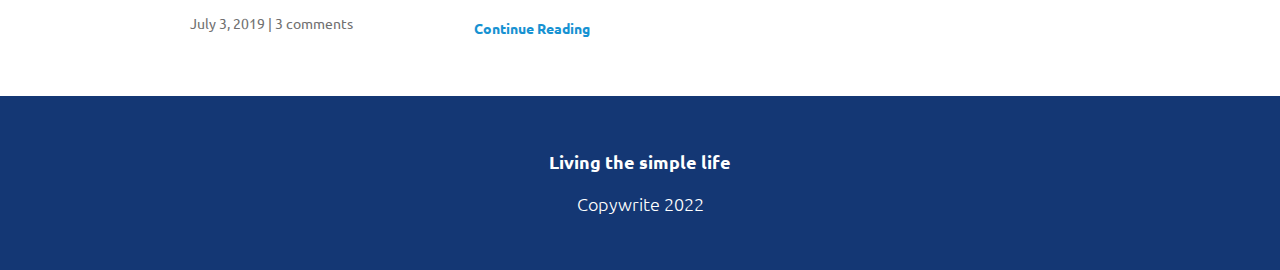
==== commit 55406ceb: "finished up the page" ====
--- a/index.html
+++ b/index.html
@@ -2,6 +2,7 @@
     <head>
         <link href="https://fonts.googleapis.com/css2?family=Ubuntu:wght@300;400;700&display=swap" rel="stylesheet">
         <link rel="stylesheet" href="css/style.css">
+        <meta name="viewport" content="width=device-width, initial-scale=1">
     </head>
     <body> 
         <header>
@@ -12,7 +13,7 @@
                 </div>
                 <nav>
                     <ul>
-                        <li><a href="index.html">Home</a></li>
+                        <li><a href="index.html" class="current-page">Home</a></li>
                         <li><a href="about-me.html">About me</a></li>
                         <li><a href="recent-posts.html">Recent posts</a></li>
                     </ul>
@@ -27,7 +28,7 @@
                  <!--left side starts-->
                 <main class="main-content">
                     <article id="article-feature">
-                        <img src="img/home-decor.jpg">
+                        <img src="img/home-decor.jpg" class="image-full">
                         <p class="article-info">July 23, 2019  |  3 comments</p>
                         <h2 class="div-header">Finding simplicity in life</h2>
                         <p><strong>Life can get complicated really quickly</strong>, but it doesn't have to be! There are many ways 
@@ -93,7 +94,7 @@
                     
                     <div class="side-bar-widget">
                         <h2 class="post-header">About Me</h2>
-                        <img src="img/mike-baker.webp" alt="man smiling">
+                        <img src="img/mike-baker.webp" alt="man smiling" class="image-full">
                         <p>I find life better, and I'm happier, when things are nice and simple.</p>
                     </div>
 
--- a/css/style.css
+++ b/css/style.css
@@ -16,6 +16,12 @@
     display: block;
 }
 
+.image-full{
+    width: 100%;
+    max-height: 300px;
+    object-fit: cover;
+    margin-bottom: 2em;
+}
 /* =================
 Typography
 ================= */
@@ -39,7 +45,9 @@
     font-size: 1.5rem;
 }
 
-
+h3{
+    color: #1792d2
+}
 
 a {
     color: #1792d2;
@@ -170,6 +178,8 @@
 
     aside{
         width: 25%;
+        min-width: 200px;
+        margin-left: 1em
     }
 }
 
@@ -278,12 +288,20 @@
         min-height: 200px;
         object-fit: cover;
     }
+
+    .image-full{
+        width: 100%;
+        min-height: 100px;
+    }
+
 }
 
 
 /*********************** widgets ***********************/
 
 .side-bar-widget{
+    display: flex;
+    flex-direction: column;
     border: solid 16px rgb(216, 212, 212);
     padding: 1em;
 }
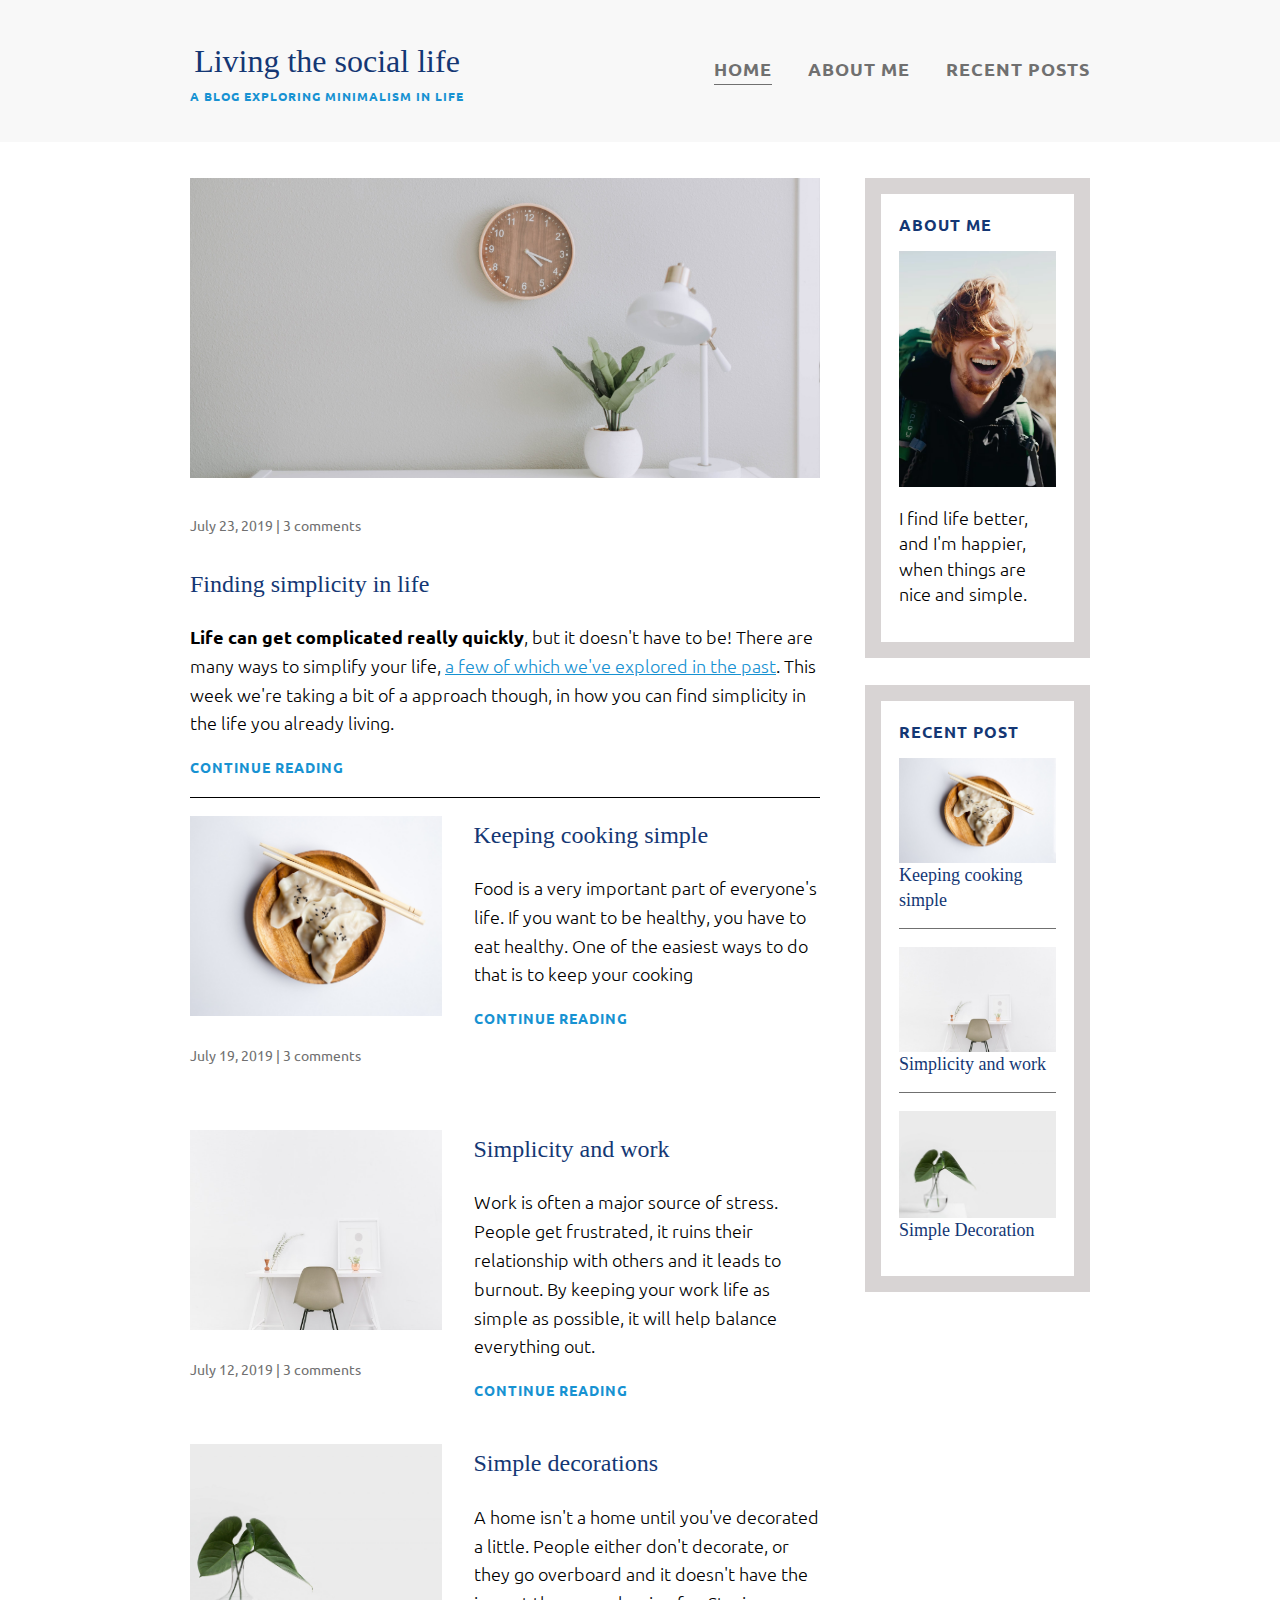
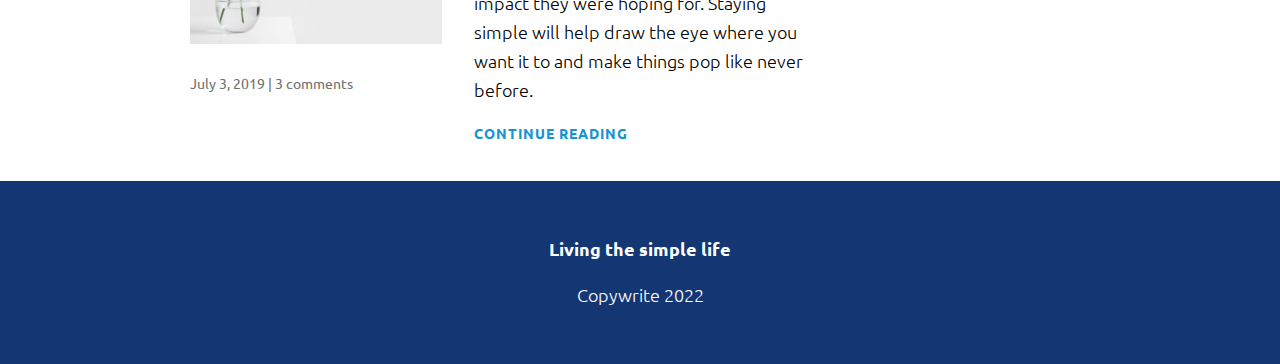
==== commit 6e2f3829: "added some styling to the titles and nav links" ====
--- a/index.html
+++ b/index.html
@@ -95,7 +95,7 @@
                     <div class="side-bar-widget">
                         <h2 class="post-header">About Me</h2>
                         <img src="img/mike-baker.webp" alt="man smiling" class="image-full">
-                        <p>I find life better, and I'm happier, when things are nice and simple.</p>
+                        <p class="sidebar-p">I find life better, and I'm happier, when things are nice and simple.</p>
                     </div>
 
                     <div class="side-bar-widget">
--- a/css/style.css
+++ b/css/style.css
@@ -9,6 +9,7 @@
     font-family: 'Ubuntu', sans-serif;
     font-size: 1.125rem;
     font-weight: 300;
+    line-height: 1.6;
 }
 
 img{
@@ -53,6 +54,11 @@
     color: #1792d2;
 }
 
+nav li a{
+    text-transform: uppercase;
+    letter-spacing: 1px;
+}
+
 a:hover,
 a:focus {
     color: #143774;
@@ -67,10 +73,13 @@
     font-size: 1rem;
     font-weight: 700;
     font-family: 'Ubuntu', 'sans-serif';
+    text-transform: uppercase;
+    letter-spacing: 1px;
 }
 
 .post-h2{
     font-size: 1.125rem;
+    line-height: 1.4
 }
 
 .subtitle {
@@ -78,17 +87,21 @@
     color: #1792d2;
     font-size: .75rem;
     margin: 0;
+    text-transform: uppercase;
+    letter-spacing: 1px
 }
 
 .article-read-more,
 .article-info{
-    font-size: .875rem
+    font-size: .875rem;
 }
 
 .article-read-more{
     color: #1792D2;
     text-decoration: none;
     font-weight: 700;
+    text-transform: uppercase;
+    letter-spacing: 1px;
 }
 
 .article-info{
@@ -103,10 +116,18 @@
     text-decoration: underline;
 }
 
+.sidebar-p{
+    /* margin-top: 0; */
+    line-height: 1.4;
+}
+
 .span-bold{
     font-weight: 800;
 }
 
+.upperCase {
+    text-transform: uppercase;
+}
 
 /* =================
 Layout
@@ -254,14 +275,20 @@
    
 }
 
+.side-bar-widget img{
+    margin-bottom: 0;
+}
+
+.recent-post:last-child{
+    margin-bottom: 0;
+}
+
 
 .post{
     margin-bottom: 1.5em
 }
 
-.last-post{
-    margin-bottom: 0;
-}
+
 
 
 
